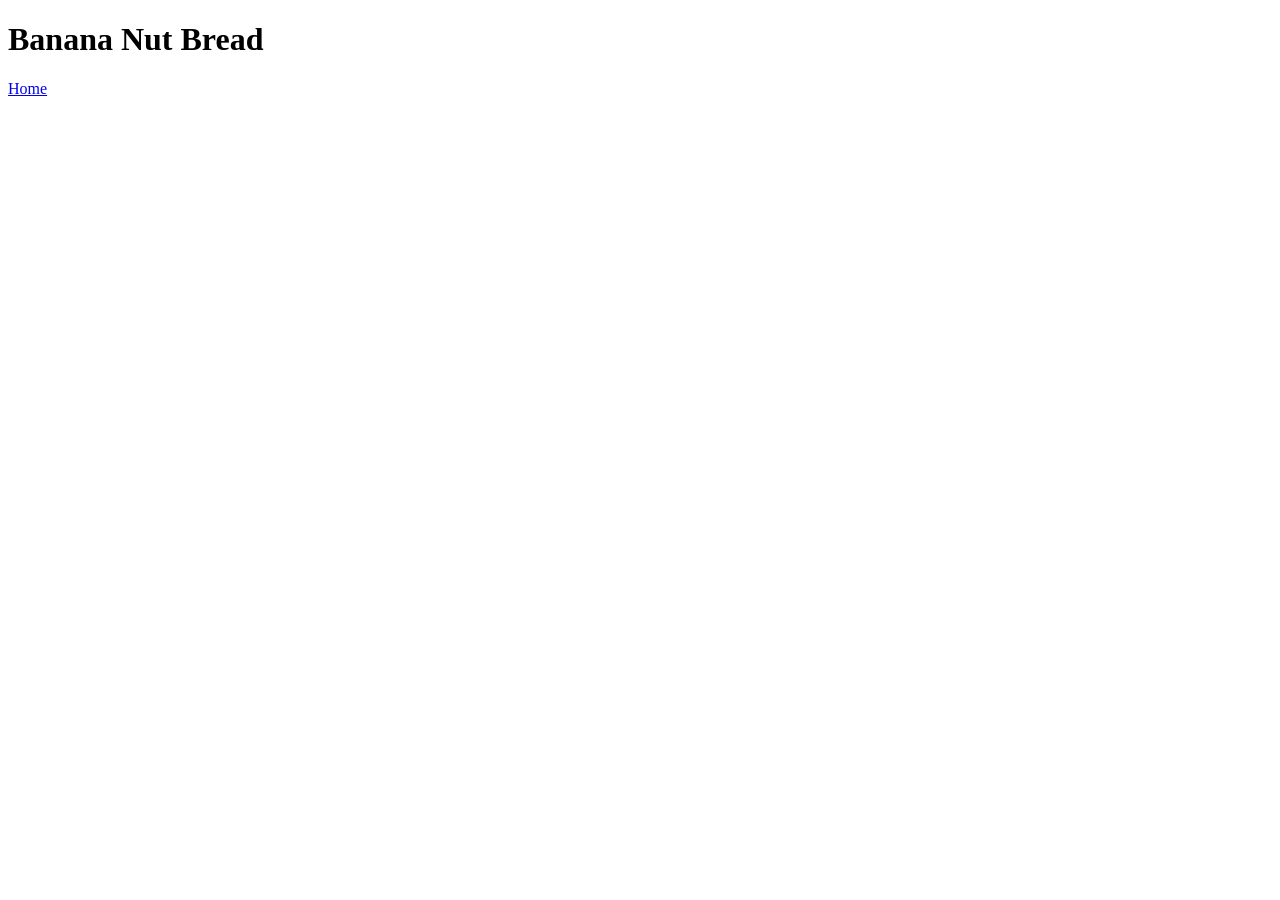
==== recipes/banana-nut-bread.html @ ce304b39 "Added a home link to get back to index.html for each recipe inside the recipe folder." ====
<!DOCTYPE html>
<html lang="en">
<head>
    <meta charset="UTF-8">
    <meta name="viewport" content="width=device-width, initial-scale=1.0">
    <title>Banana Nut Bread</title>
</head>
<body>
    <h1>Banana Nut Bread</h1>
    <a href="../index.html" target="_self" rel="noreferrer">Home</a>
</body>
</html>
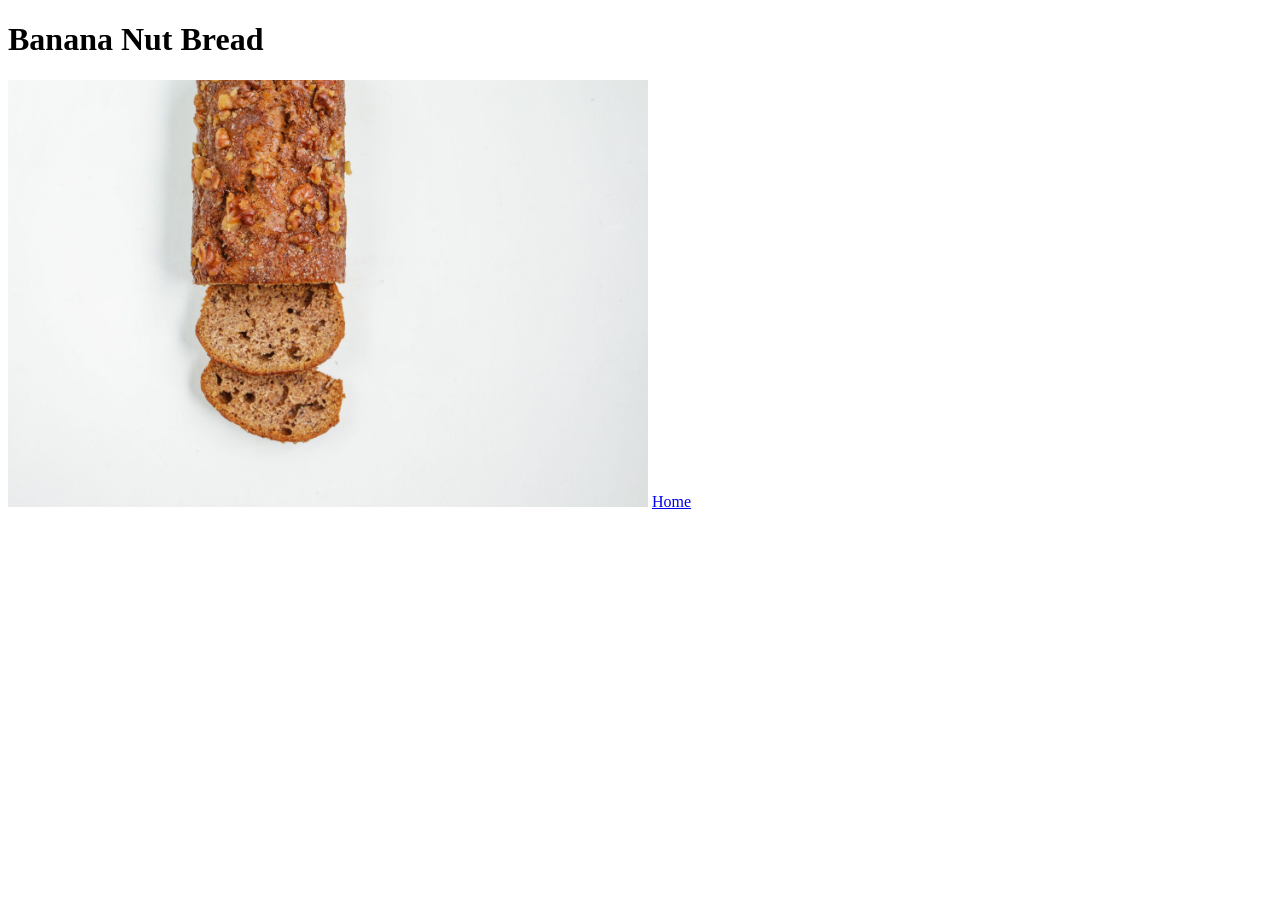
==== commit 1b7fe6c4: "Add image to each recipe" ====
--- a/recipes/banana-nut-bread.html
+++ b/recipes/banana-nut-bread.html
@@ -7,6 +7,8 @@
 </head>
 <body>
     <h1>Banana Nut Bread</h1>
+    <img src="../img/banana-nut-bread.jpg" width="640" 
+        alt="Banana Nut Bread provided by Polina Tankilevitch">
     <a href="../index.html" target="_self" rel="noreferrer">Home</a>
 </body>
 </html>
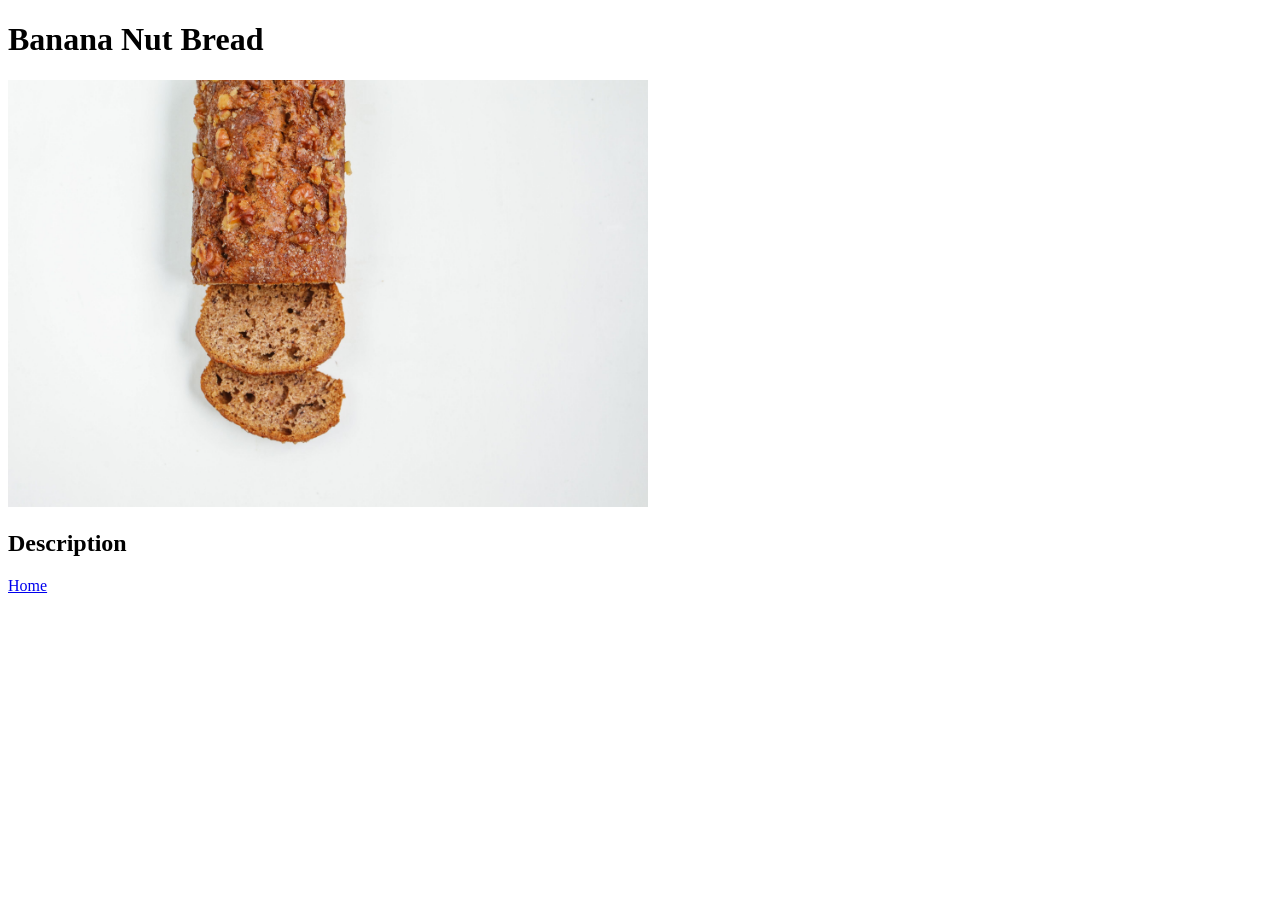
==== commit a6f0265e: "Add recipe 'Description' heading" ====
--- a/recipes/banana-nut-bread.html
+++ b/recipes/banana-nut-bread.html
@@ -9,6 +9,7 @@
     <h1>Banana Nut Bread</h1>
     <img src="../img/banana-nut-bread.jpg" width="640" 
         alt="Banana Nut Bread provided by Polina Tankilevitch">
+    <h2>Description</h2>
     <a href="../index.html" target="_self" rel="noreferrer">Home</a>
 </body>
 </html>
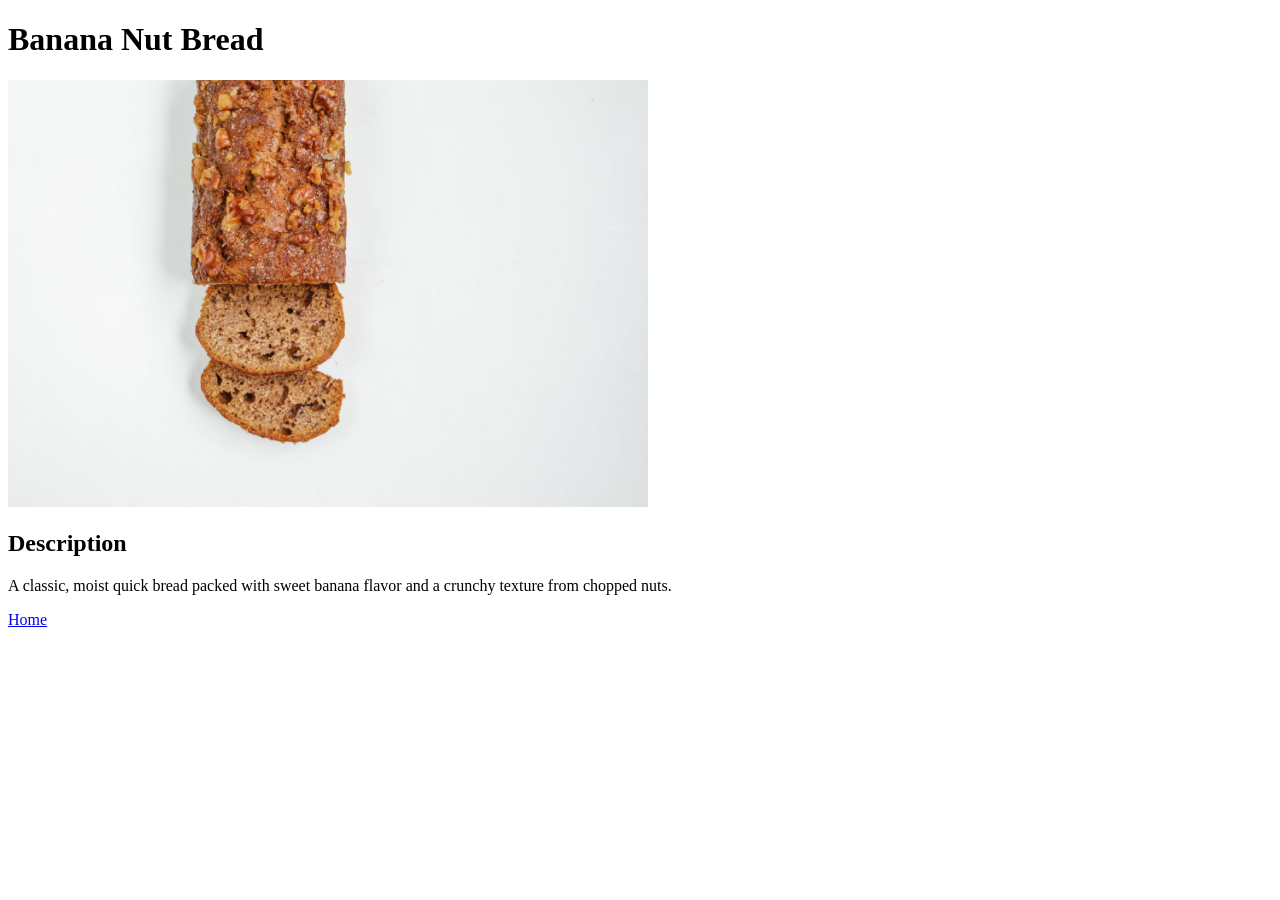
==== commit c382e57d: "Add recipe description" ====
--- a/recipes/banana-nut-bread.html
+++ b/recipes/banana-nut-bread.html
@@ -7,9 +7,16 @@
 </head>
 <body>
     <h1>Banana Nut Bread</h1>
+    
     <img src="../img/banana-nut-bread.jpg" width="640" 
         alt="Banana Nut Bread provided by Polina Tankilevitch">
+    
     <h2>Description</h2>
+    <p>
+        A classic, moist quick bread packed with sweet banana flavor and a crunchy 
+        texture from chopped nuts.
+    </p>
+
     <a href="../index.html" target="_self" rel="noreferrer">Home</a>
 </body>
 </html>
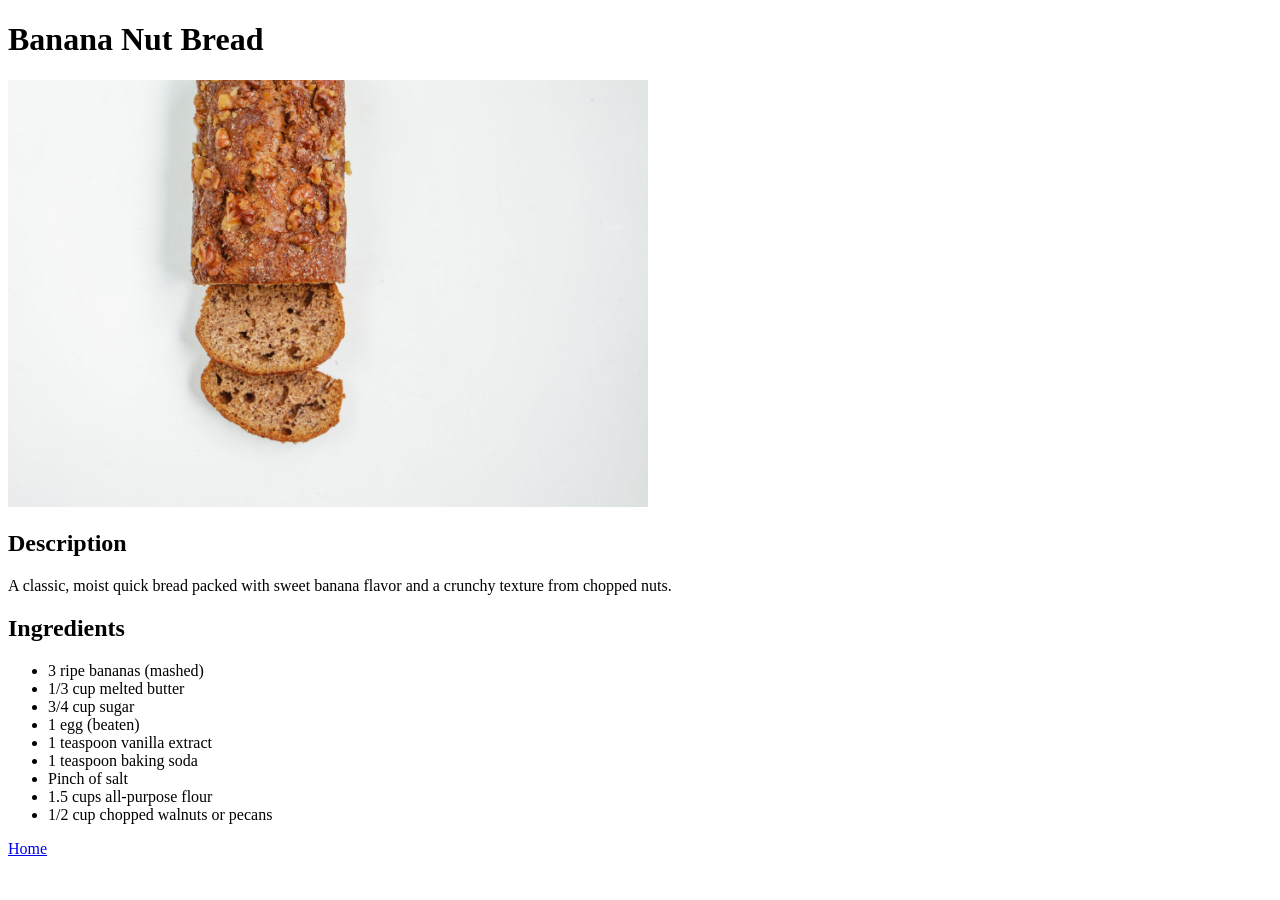
==== commit 5fb9b05b: "Add ingredients to recipes" ====
--- a/recipes/banana-nut-bread.html
+++ b/recipes/banana-nut-bread.html
@@ -17,6 +17,19 @@
         texture from chopped nuts.
     </p>
 
+    <h2>Ingredients</h2>
+    <ul>
+        <li>3 ripe bananas (mashed)</li>
+        <li>1/3 cup melted butter</li>
+        <li>3/4 cup sugar</li>
+        <li>1 egg (beaten)</li>
+        <li>1 teaspoon vanilla extract</li>
+        <li>1 teaspoon baking soda</li>
+        <li>Pinch of salt</li>
+        <li>1.5 cups all-purpose flour</li>
+        <li>1/2 cup chopped walnuts or pecans</li>
+    </ul>
+
     <a href="../index.html" target="_self" rel="noreferrer">Home</a>
 </body>
 </html>
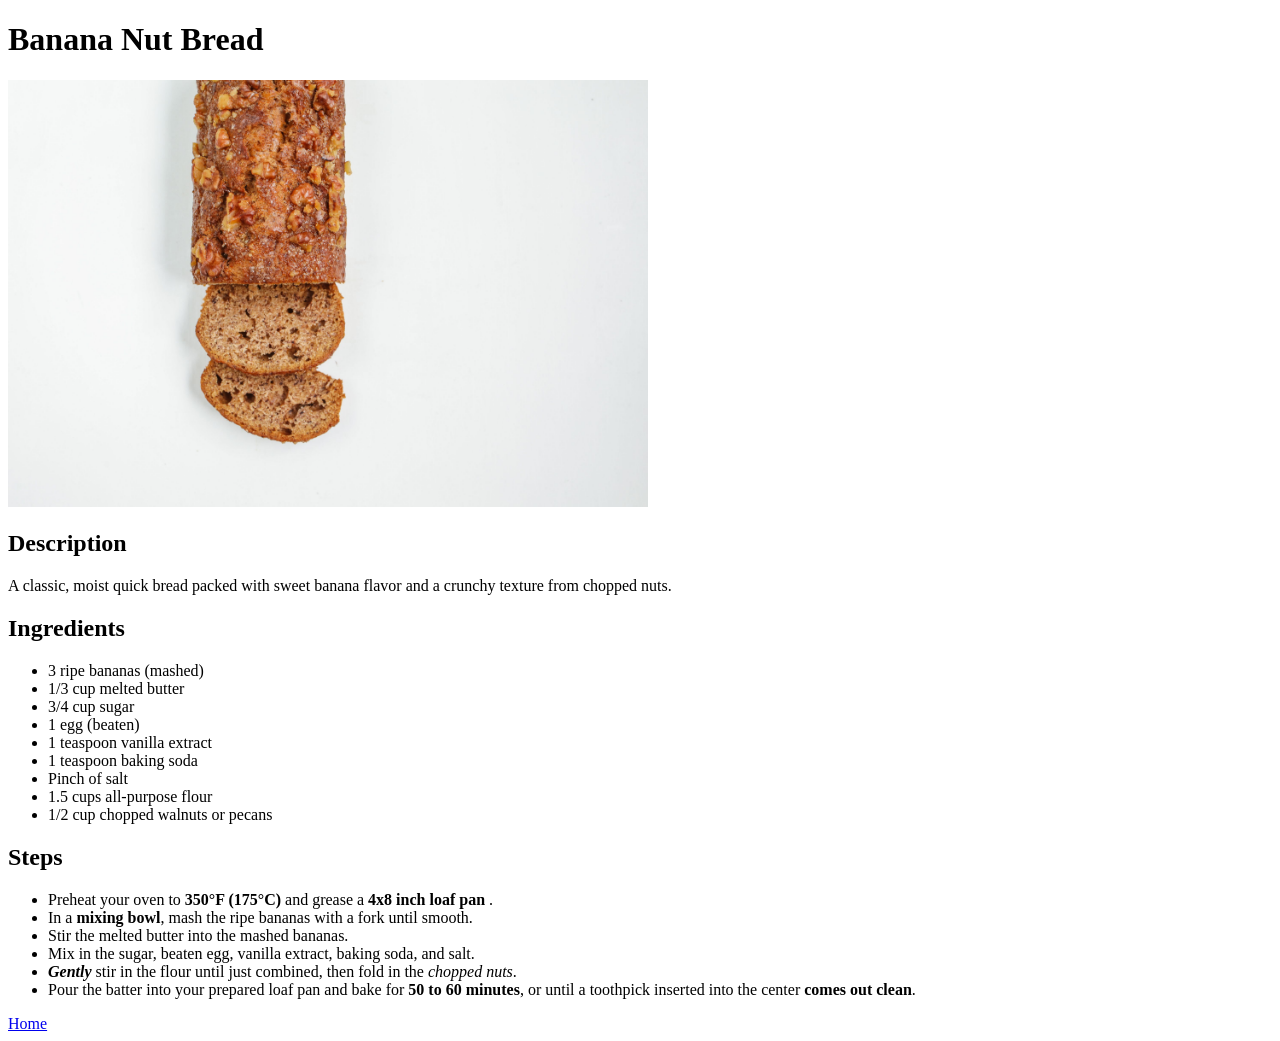
==== commit 975e57a8: "Add steps to cook each dish" ====
--- a/recipes/banana-nut-bread.html
+++ b/recipes/banana-nut-bread.html
@@ -30,6 +30,26 @@
         <li>1/2 cup chopped walnuts or pecans</li>
     </ul>
 
+    <h2>Steps</h2>
+    <ul>
+        <li>
+            Preheat your oven to <strong>350°F (175°C)</strong> and grease a 
+            <strong>4x8 inch loaf pan </strong>.
+        </li>
+        <li>
+            In a <strong>mixing bowl</strong>, mash the ripe bananas with a fork until smooth.
+        </li>
+        <li>Stir the melted butter into the mashed bananas.</li>
+        <li>Mix in the sugar, beaten egg, vanilla extract, baking soda, and salt.</li>
+        <li>
+            <strong><em>Gently</em></strong> stir in the flour until just combined, then 
+            fold in the <em>chopped nuts</em>.
+        </li>
+        <li>
+            Pour the batter into your prepared loaf pan and bake for <strong>50 to 60 minutes</strong>, 
+            or until a toothpick inserted into the center <strong>comes out clean</strong>.
+        </li>
+    </ul>
     <a href="../index.html" target="_self" rel="noreferrer">Home</a>
 </body>
 </html>
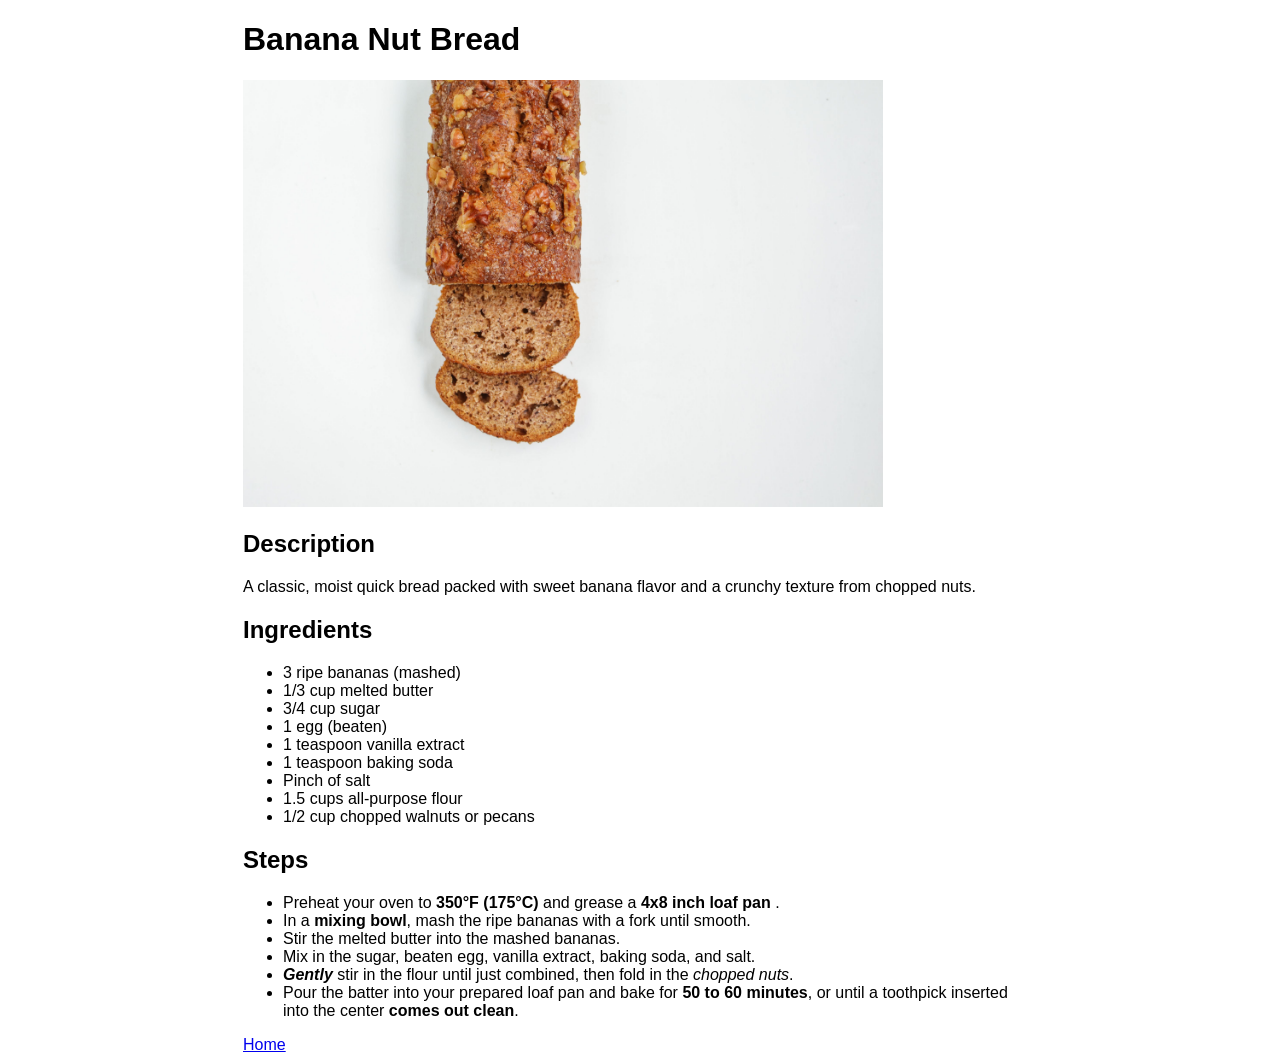
==== commit 72929ad4: "Link style.css to banana-nut-bread recipe" ====
--- a/recipes/banana-nut-bread.html
+++ b/recipes/banana-nut-bread.html
@@ -3,6 +3,7 @@
 <head>
     <meta charset="UTF-8">
     <meta name="viewport" content="width=device-width, initial-scale=1.0">
+    <link rel="stylesheet" href="../style.css">
     <title>Banana Nut Bread</title>
 </head>
 <body>
--- a/style.css
+++ b/style.css
@@ -0,0 +1,35 @@
+body {
+    font-family: Arial, Verdana, sans-serif;
+    background-color: white;
+    padding: 0px 235px;
+}
+
+.card {
+  background-color: #111844;  
+  width: 560px;
+  padding: 10px;
+  text-align: center;
+  color: white; /* change text color */
+  border-radius: 10px;
+  margin: 10px auto;
+}
+
+.menu {
+  display: block;
+}
+
+#banana-button,
+#broiledsteack-button,
+#chickenfajita-button,
+#curry-button,
+#shokupan-button {
+  text-decoration: none;
+  display: block;
+  padding: 15px;
+  background-color: #7288AE;
+  margin-bottom: 10px;
+  color:  #EAE0CF;
+  font-weight: bold;
+  border-radius: 5px;
+  transition: 0.3s ease;
+}
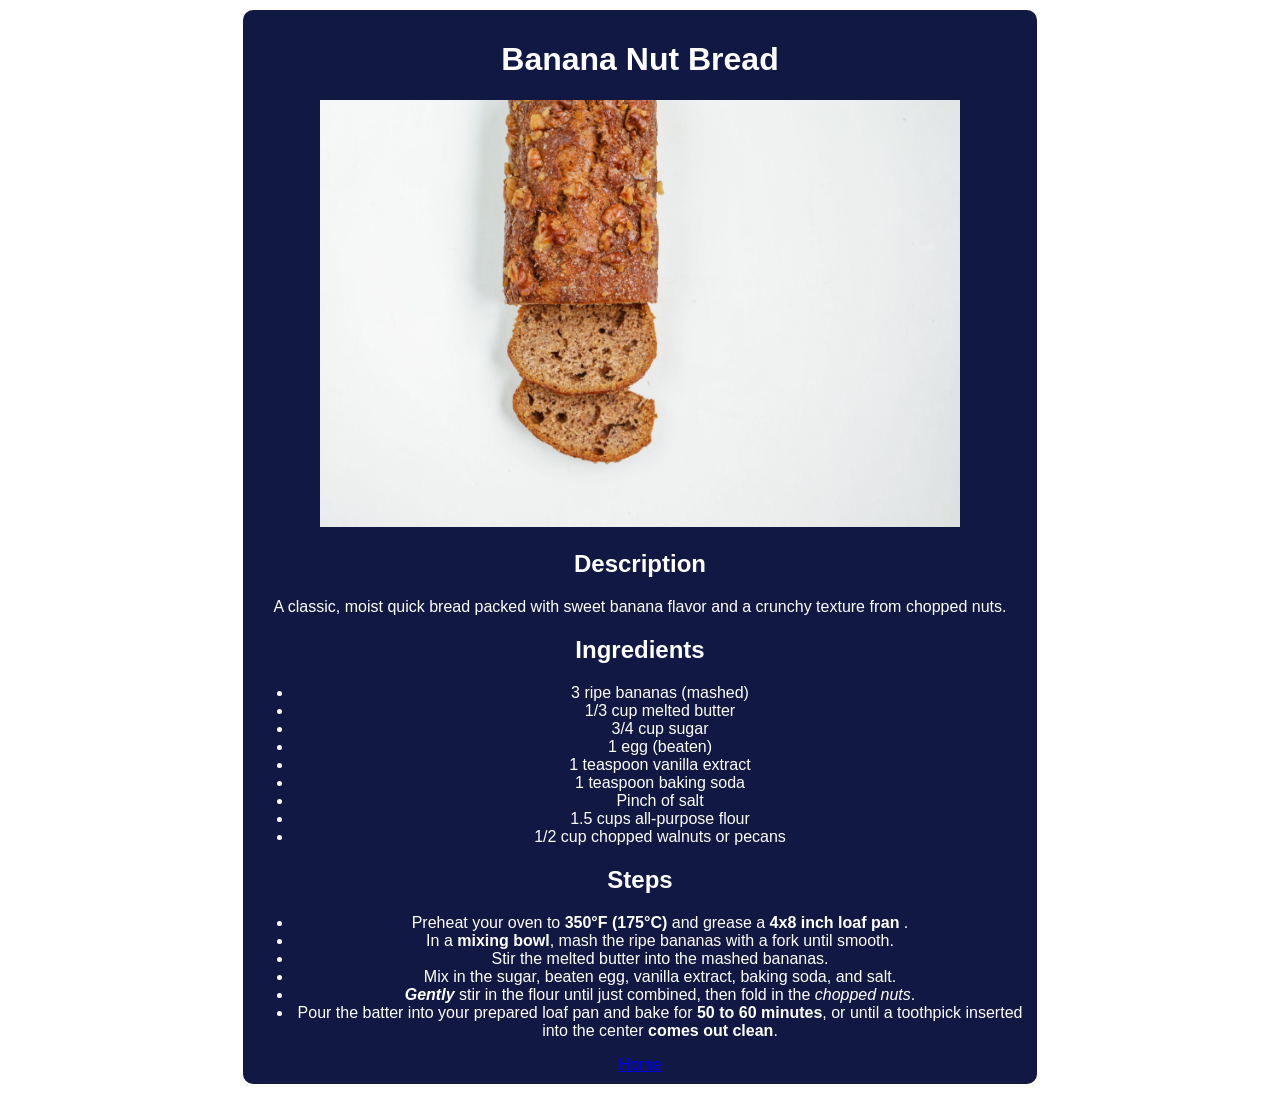
==== commit 04d70e3b: "Change card-width to auto" ====
--- a/recipes/banana-nut-bread.html
+++ b/recipes/banana-nut-bread.html
@@ -7,50 +7,52 @@
     <title>Banana Nut Bread</title>
 </head>
 <body>
-    <h1>Banana Nut Bread</h1>
-    
-    <img src="../img/banana-nut-bread.jpg" width="640" 
-        alt="Banana Nut Bread provided by Polina Tankilevitch">
-    
-    <h2>Description</h2>
-    <p>
-        A classic, moist quick bread packed with sweet banana flavor and a crunchy 
-        texture from chopped nuts.
-    </p>
+    <div class="card">
+        <h1>Banana Nut Bread</h1>
+        
+        <img src="../img/banana-nut-bread.jpg" width="640" 
+            alt="Banana Nut Bread provided by Polina Tankilevitch">
+        
+        <h2>Description</h2>
+        <p>
+            A classic, moist quick bread packed with sweet banana flavor and a crunchy 
+            texture from chopped nuts.
+        </p>
 
-    <h2>Ingredients</h2>
-    <ul>
-        <li>3 ripe bananas (mashed)</li>
-        <li>1/3 cup melted butter</li>
-        <li>3/4 cup sugar</li>
-        <li>1 egg (beaten)</li>
-        <li>1 teaspoon vanilla extract</li>
-        <li>1 teaspoon baking soda</li>
-        <li>Pinch of salt</li>
-        <li>1.5 cups all-purpose flour</li>
-        <li>1/2 cup chopped walnuts or pecans</li>
-    </ul>
+        <h2>Ingredients</h2>
+        <ul>
+            <li>3 ripe bananas (mashed)</li>
+            <li>1/3 cup melted butter</li>
+            <li>3/4 cup sugar</li>
+            <li>1 egg (beaten)</li>
+            <li>1 teaspoon vanilla extract</li>
+            <li>1 teaspoon baking soda</li>
+            <li>Pinch of salt</li>
+            <li>1.5 cups all-purpose flour</li>
+            <li>1/2 cup chopped walnuts or pecans</li>
+        </ul>
 
-    <h2>Steps</h2>
-    <ul>
-        <li>
-            Preheat your oven to <strong>350°F (175°C)</strong> and grease a 
-            <strong>4x8 inch loaf pan </strong>.
-        </li>
-        <li>
-            In a <strong>mixing bowl</strong>, mash the ripe bananas with a fork until smooth.
-        </li>
-        <li>Stir the melted butter into the mashed bananas.</li>
-        <li>Mix in the sugar, beaten egg, vanilla extract, baking soda, and salt.</li>
-        <li>
-            <strong><em>Gently</em></strong> stir in the flour until just combined, then 
-            fold in the <em>chopped nuts</em>.
-        </li>
-        <li>
-            Pour the batter into your prepared loaf pan and bake for <strong>50 to 60 minutes</strong>, 
-            or until a toothpick inserted into the center <strong>comes out clean</strong>.
-        </li>
-    </ul>
-    <a href="../index.html" target="_self" rel="noreferrer">Home</a>
+        <h2>Steps</h2>
+        <ul>
+            <li>
+                Preheat your oven to <strong>350°F (175°C)</strong> and grease a 
+                <strong>4x8 inch loaf pan </strong>.
+            </li>
+            <li>
+                In a <strong>mixing bowl</strong>, mash the ripe bananas with a fork until smooth.
+            </li>
+            <li>Stir the melted butter into the mashed bananas.</li>
+            <li>Mix in the sugar, beaten egg, vanilla extract, baking soda, and salt.</li>
+            <li>
+                <strong><em>Gently</em></strong> stir in the flour until just combined, then 
+                fold in the <em>chopped nuts</em>.
+            </li>
+            <li>
+                Pour the batter into your prepared loaf pan and bake for <strong>50 to 60 minutes</strong>, 
+                or until a toothpick inserted into the center <strong>comes out clean</strong>.
+            </li>
+        </ul>
+        <a href="../index.html" target="_self" rel="noreferrer">Home</a>
+    </div>
 </body>
 </html>
--- a/style.css
+++ b/style.css
@@ -6,7 +6,7 @@
 
 .card {
   background-color: #111844;  
-  width: 560px;
+  width: auto;
   padding: 10px;
   text-align: center;
   color: white; /* change text color */
@@ -32,4 +32,13 @@
   font-weight: bold;
   border-radius: 5px;
   transition: 0.3s ease;
+}
+
+#banana-button:hover,
+#broiledsteack-button:hover,
+#chickenfajita-button:hover,
+#curry-button:hover,
+#shokupan-button:hover {
+  background-color: #4B5694;
+  transform: scale(1.02);
 }
